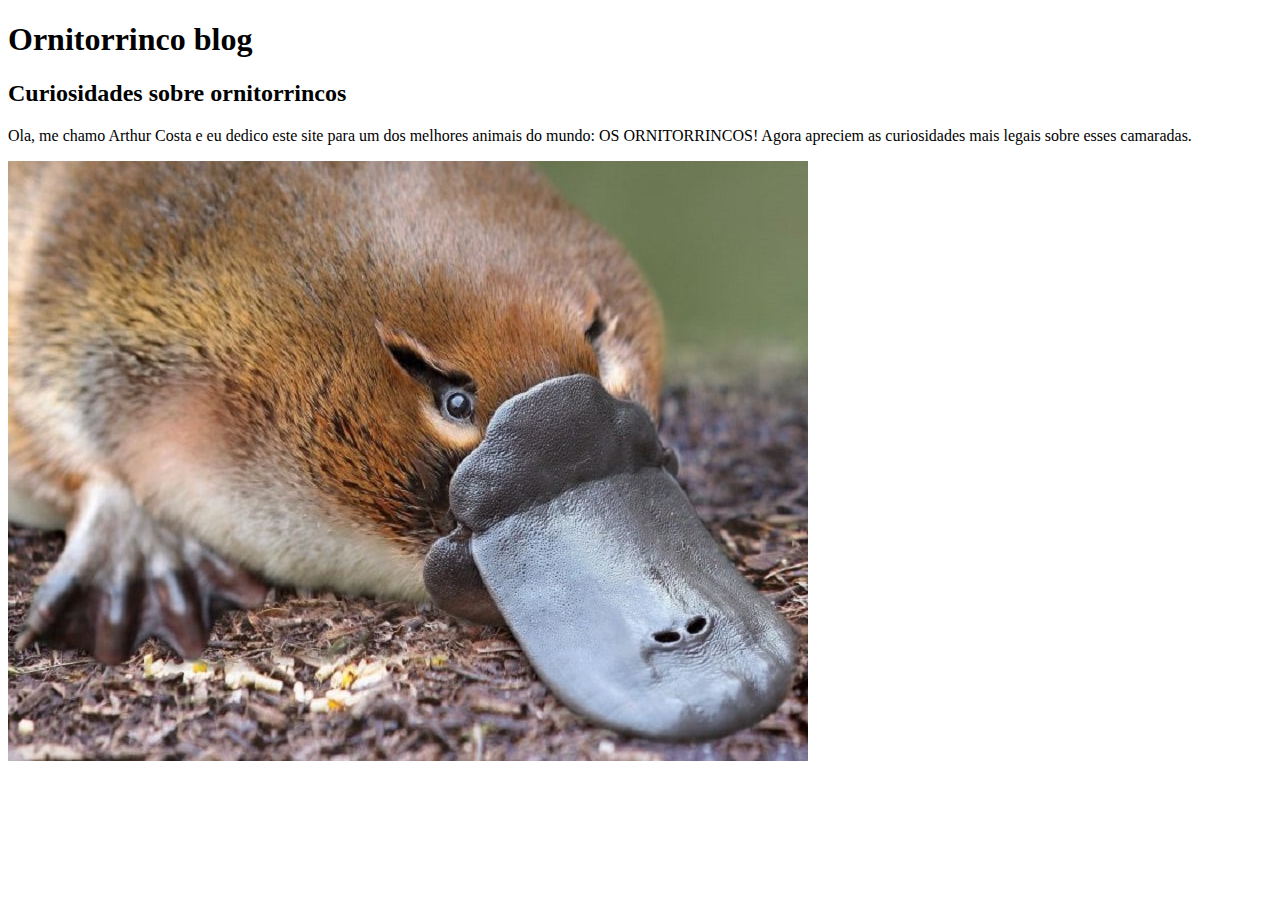
==== Arthur-Costa-Vieira-DS/index.html @ 971150ca "Início do site" ====
<!DOCTYPE html>
<html>
    <head>
        <link href="css/estilo.css" ref="stylesheet">
    </head>
    <body>
        <div class="título">
            <h1>Ornitorrinco blog</h1>
            <h2>Curiosidades sobre ornitorrincos</h2>
        </div>
        <div class="texto">
            <p>Ola, me chamo Arthur Costa e eu dedico este site para um dos melhores animais do mundo: OS ORNITORRINCOS! Agora apreciem as curiosidades mais legais sobre esses camaradas.</p>
            <img src="Ornitorrinco-Patas-e-Bico.jpg" alt="">
        </div>
    </body>
</html>
---- Arthur-Costa-Vieira-DS/css/estilo.css ----
.título{
    text-align:center;
}

body{
    background-color: rgb(128, 255, 212);
}
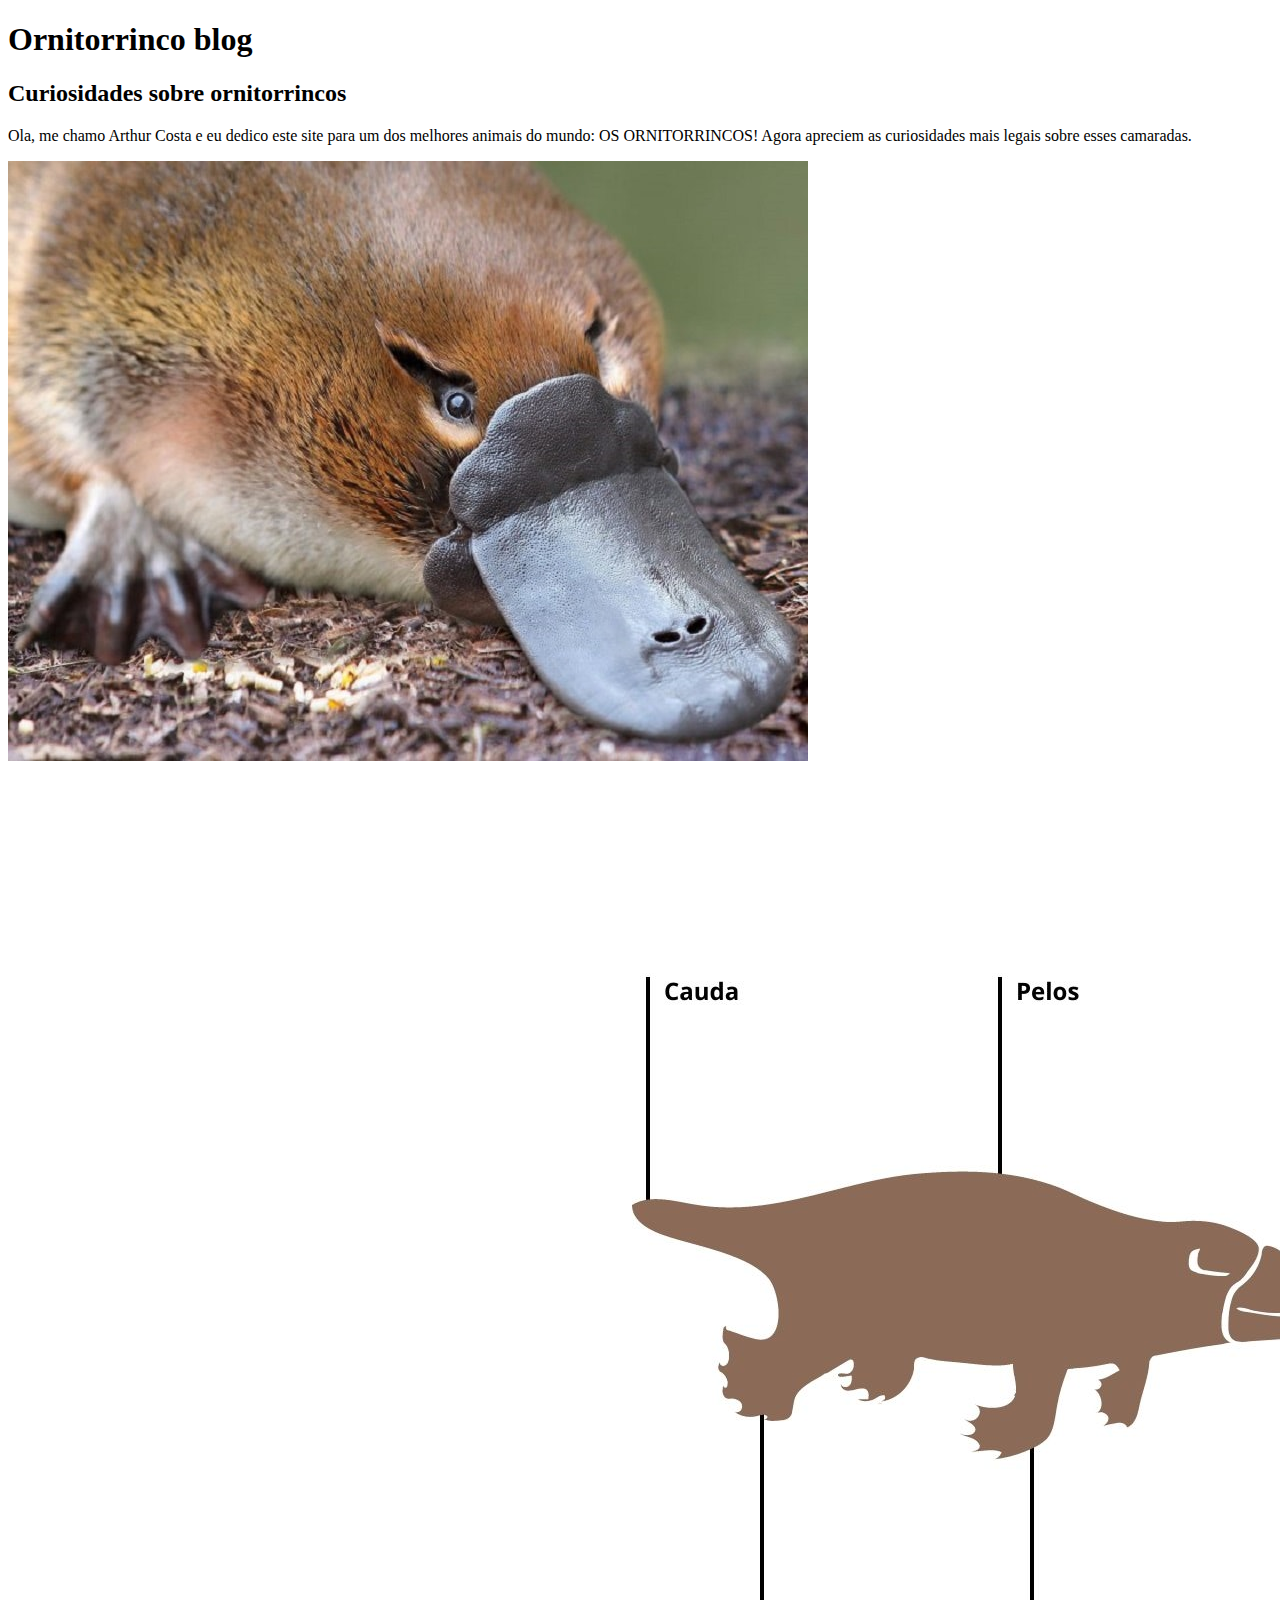
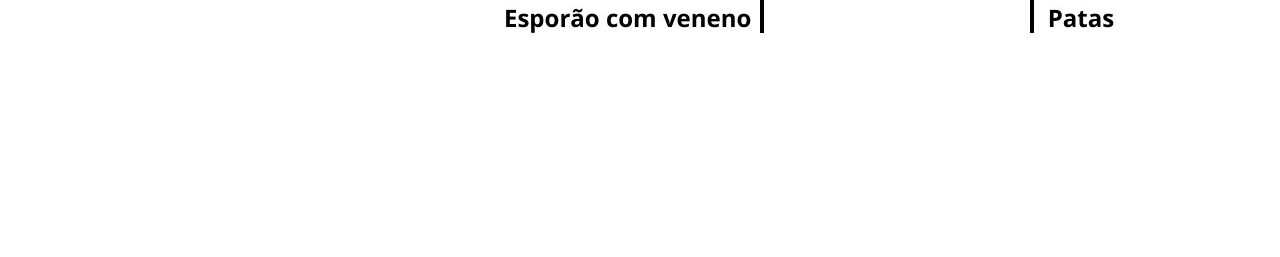
==== commit d189edc2: "Add files via upload" ====
--- a/Arthur-Costa-Vieira-DS/index.html
+++ b/Arthur-Costa-Vieira-DS/index.html
@@ -12,5 +12,9 @@
             <p>Ola, me chamo Arthur Costa e eu dedico este site para um dos melhores animais do mundo: OS ORNITORRINCOS! Agora apreciem as curiosidades mais legais sobre esses camaradas.</p>
             <img src="Ornitorrinco-Patas-e-Bico.jpg" alt="">
         </div>
+        
+        <div class="texto">
+            <img src="Cauda.jpg" alt="">
+        </div>
     </body>
 </html>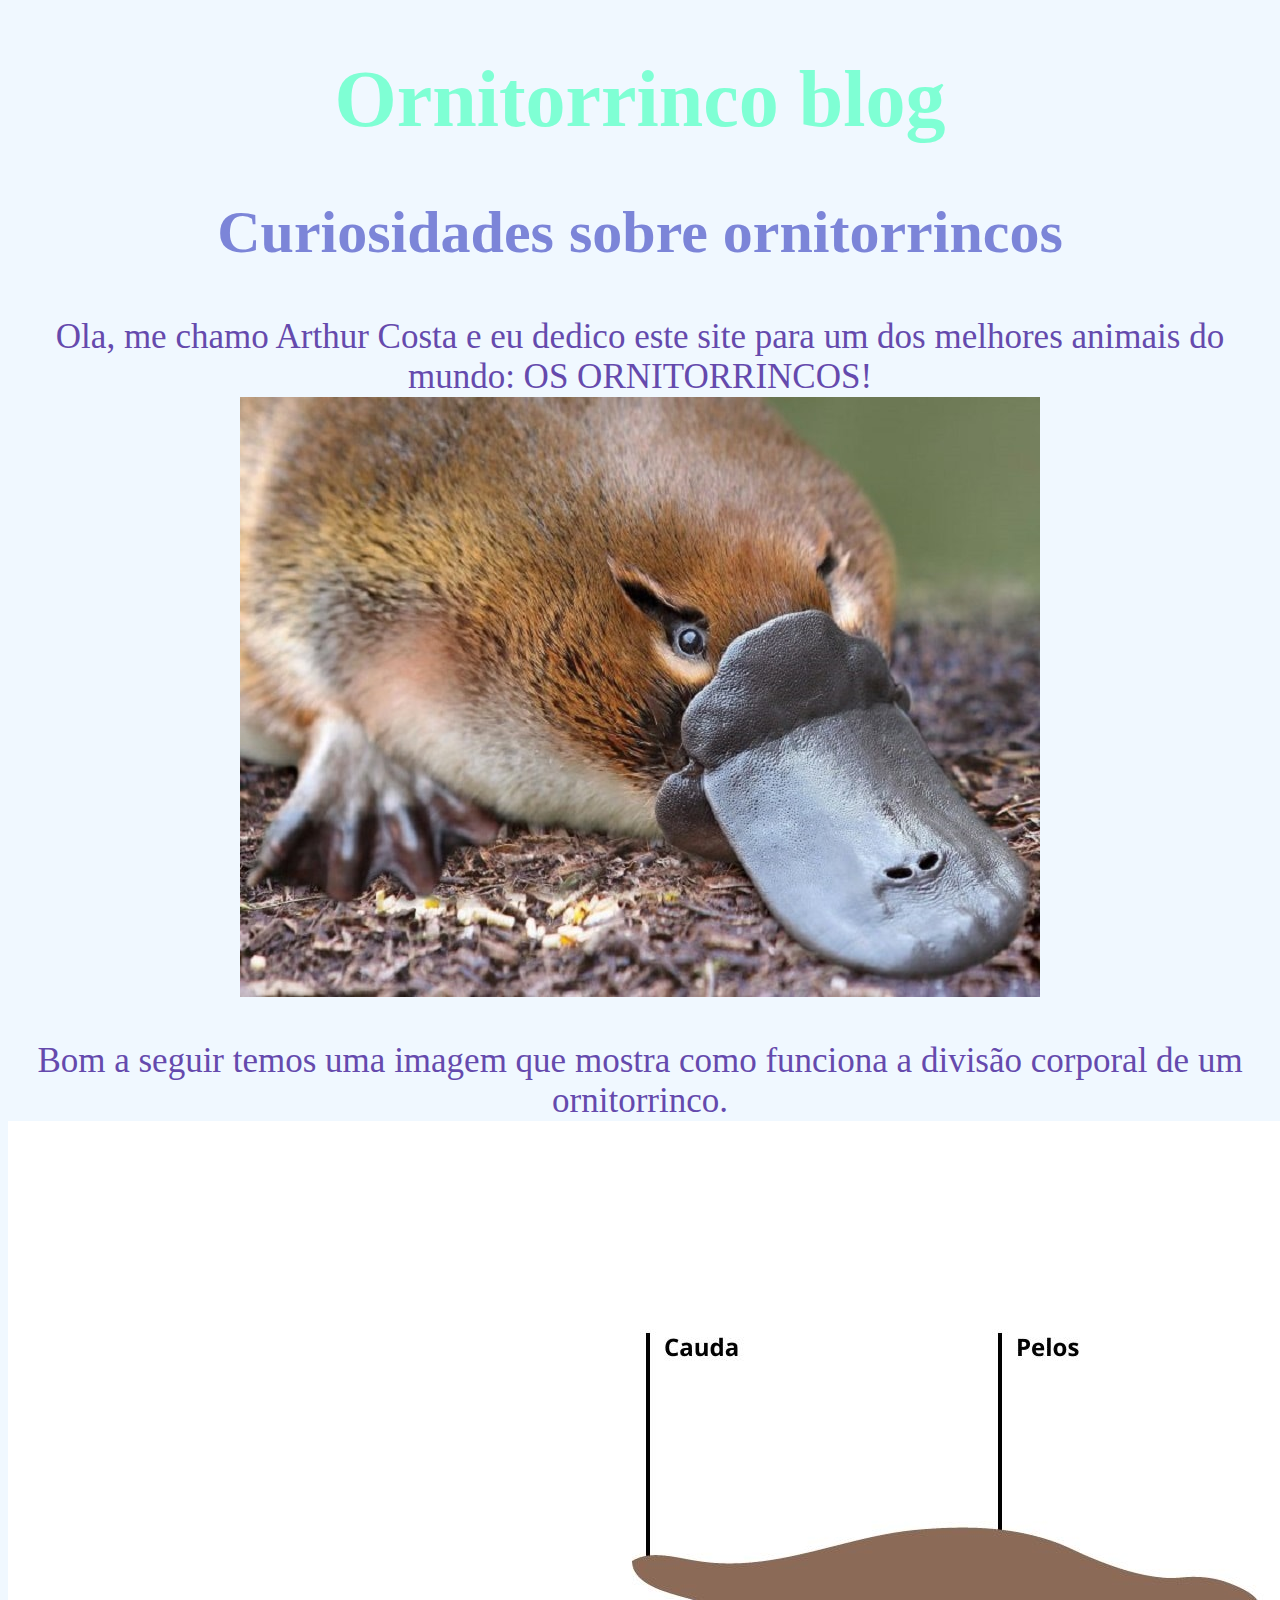
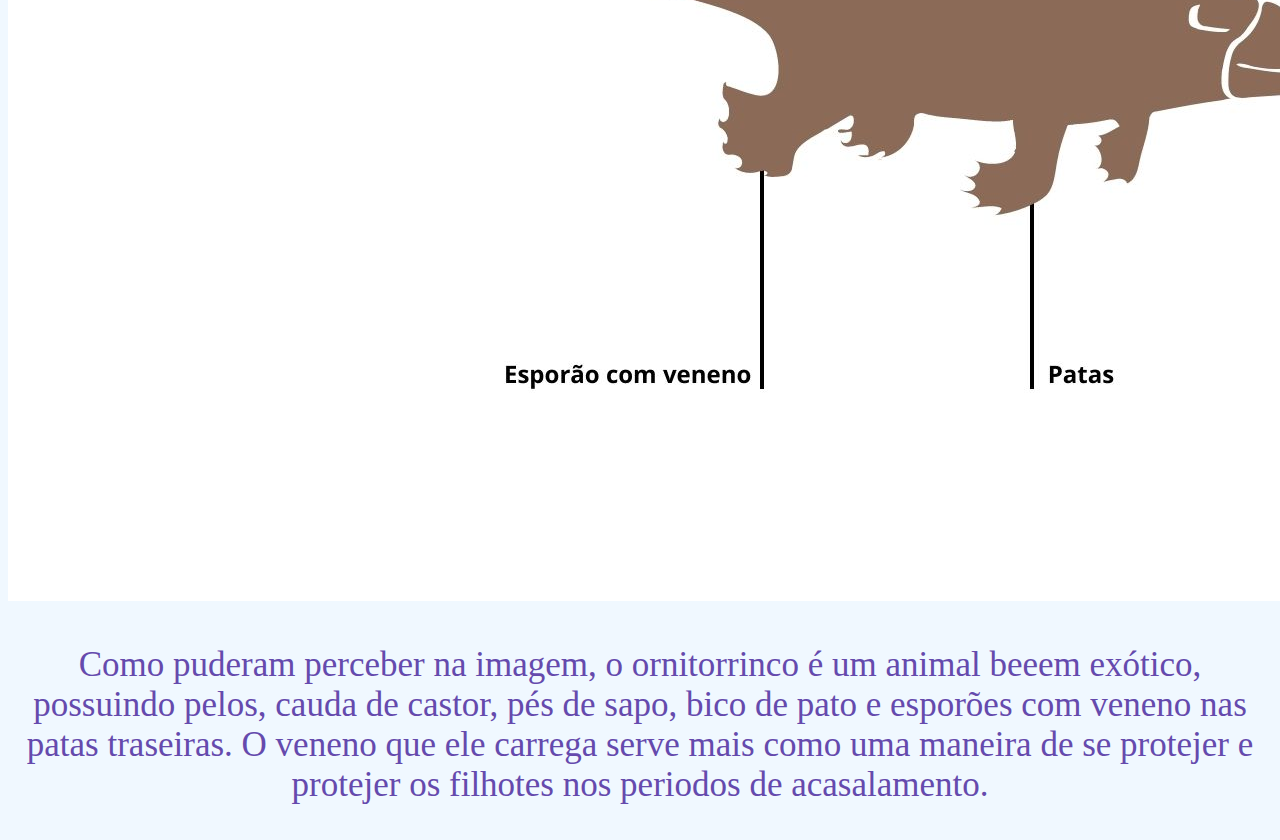
==== commit 7c7572c3: "Add files via upload" ====
--- a/Arthur-Costa-Vieira-DS/index.html
+++ b/Arthur-Costa-Vieira-DS/index.html
@@ -1,20 +1,53 @@
 <!DOCTYPE html>
 <html>
     <head>
+        <title>Arthur Costa Vieira</title>
         <link href="css/estilo.css" ref="stylesheet">
     </head>
+    <style>
+        h1 {
+            color: rgb(127, 255, 212);
+        }
+
+        h2 {
+            color: rgb(124, 133, 216);
+        }
+
+        body {
+            background-color: rgb(240, 248, 255);
+        }
+
+        .título {
+            text-align:center;
+            font-size: 40px;
+        }
+
+        p {
+            text-align:center;
+            font-size: 35px;
+            color: rgb(101, 74, 173);
+        }
+
+    </style>
     <body>
         <div class="título">
             <h1>Ornitorrinco blog</h1>
             <h2>Curiosidades sobre ornitorrincos</h2>
         </div>
+
         <div class="texto">
-            <p>Ola, me chamo Arthur Costa e eu dedico este site para um dos melhores animais do mundo: OS ORNITORRINCOS! Agora apreciem as curiosidades mais legais sobre esses camaradas.</p>
-            <img src="Ornitorrinco-Patas-e-Bico.jpg" alt="">
+            <p>Ola, me chamo Arthur Costa e eu dedico este site para um dos melhores animais do mundo: OS ORNITORRINCOS!
+                <img src="img/Ornitorrinco-Patas-e-Bico.jpg" alt="">
+            </p>
         </div>
         
         <div class="texto">
-            <img src="Cauda.jpg" alt="">
+            <p>Bom a seguir temos uma imagem que mostra como funciona a divisão corporal de um ornitorrinco.<img src="img/Cauda.jpg" alt="">
+            </p>
+        </div>
+
+        <div class="texto">
+            <p>Como puderam perceber na imagem, o ornitorrinco é um animal beeem exótico, possuindo pelos, cauda de castor, pés de sapo, bico de pato e esporões com veneno nas patas traseiras. O veneno que ele carrega serve mais como uma maneira de se protejer e protejer os filhotes nos periodos de acasalamento.</p>
         </div>
     </body>
 </html>--- a/Arthur-Costa-Vieira-DS/css/estilo.css
+++ b/Arthur-Costa-Vieira-DS/css/estilo.css
@@ -1,7 +1,7 @@
-.título{
+.título {
     text-align:center;
 }
 
-body{
+body {
     background-color: rgb(128, 255, 212);
 }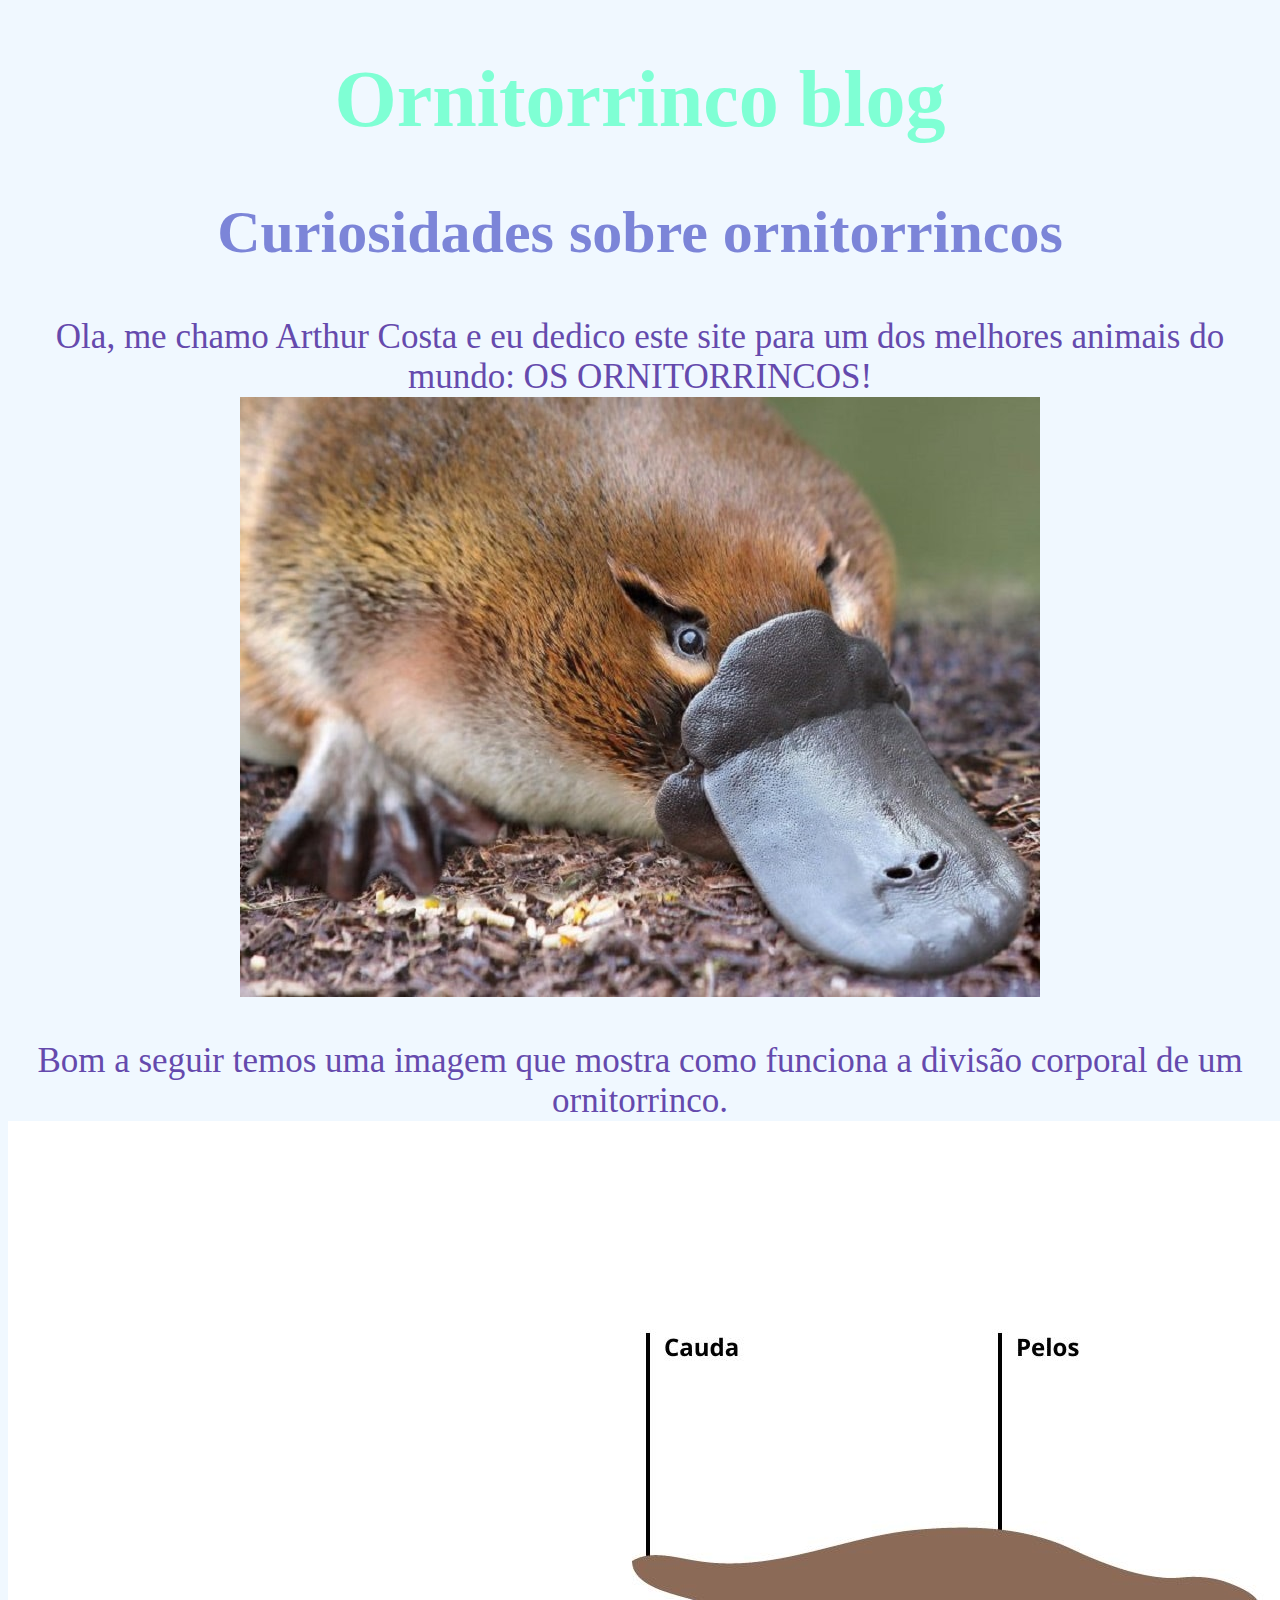
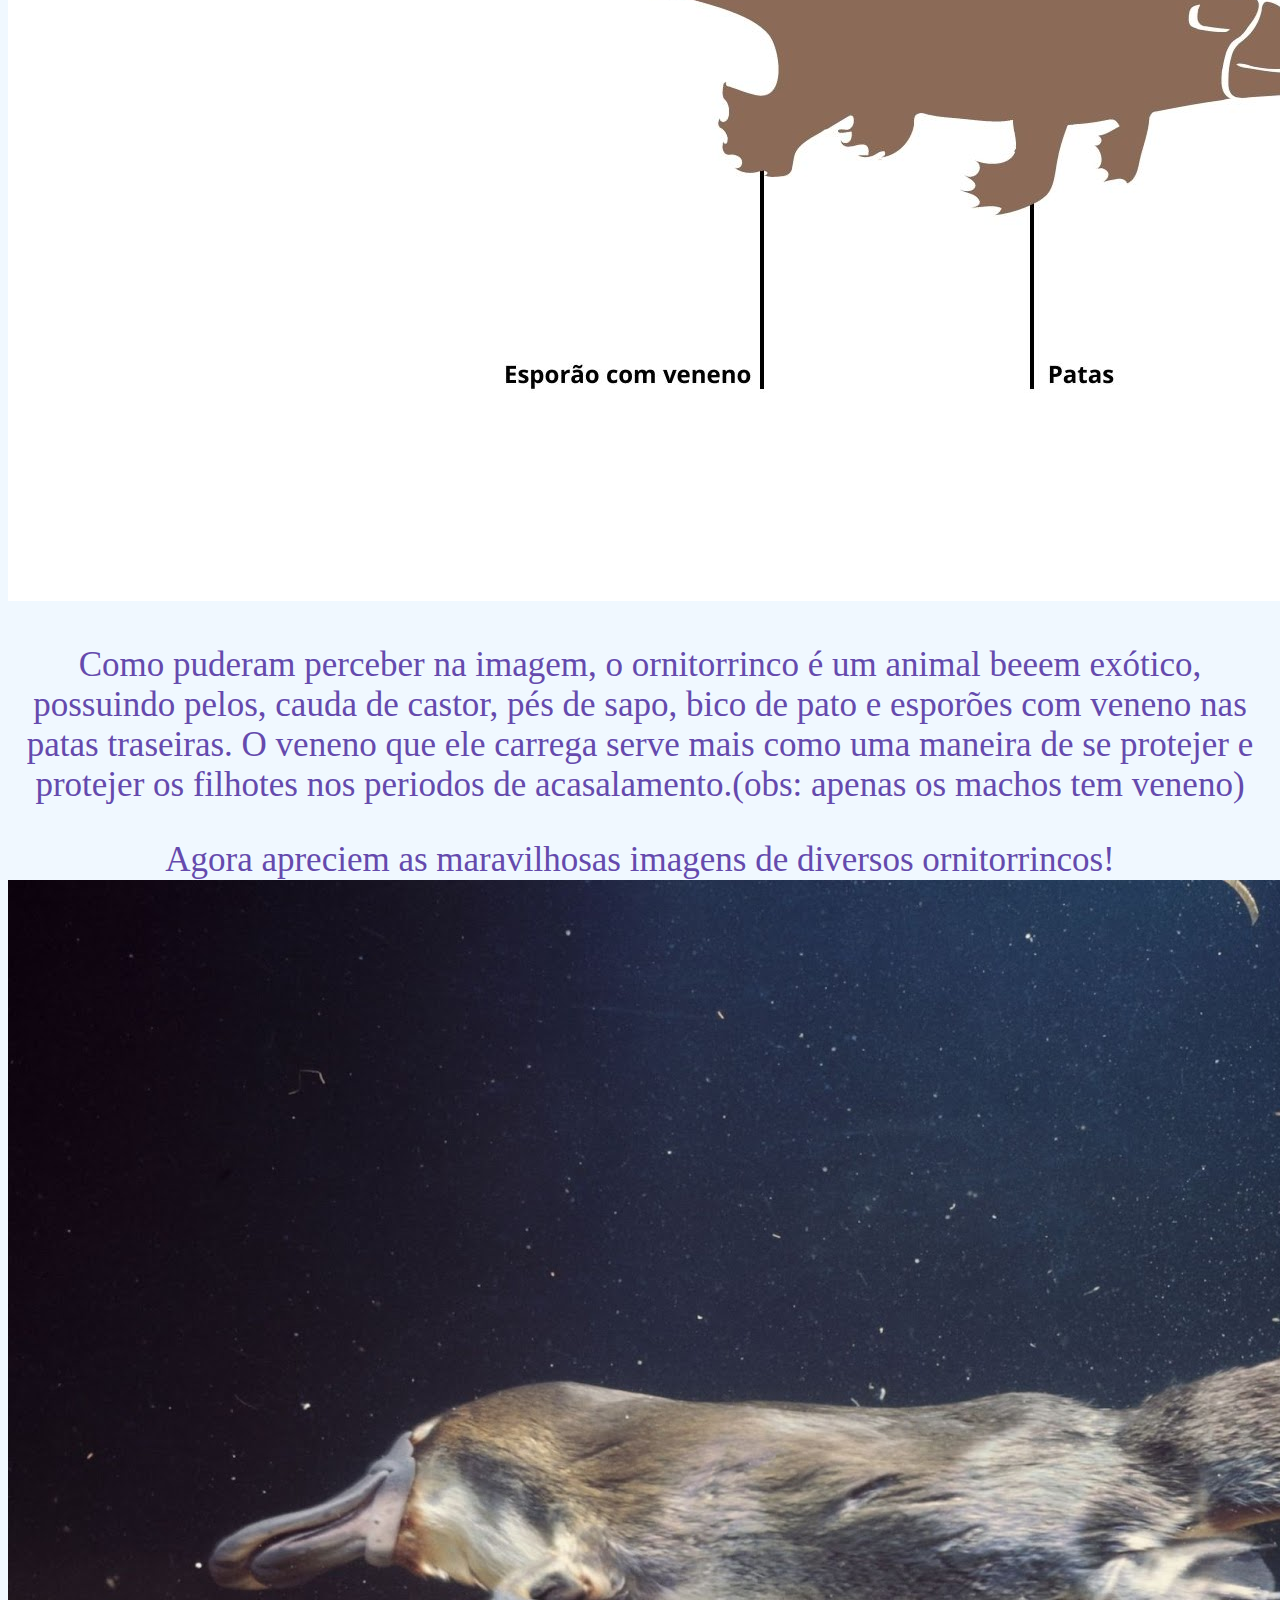
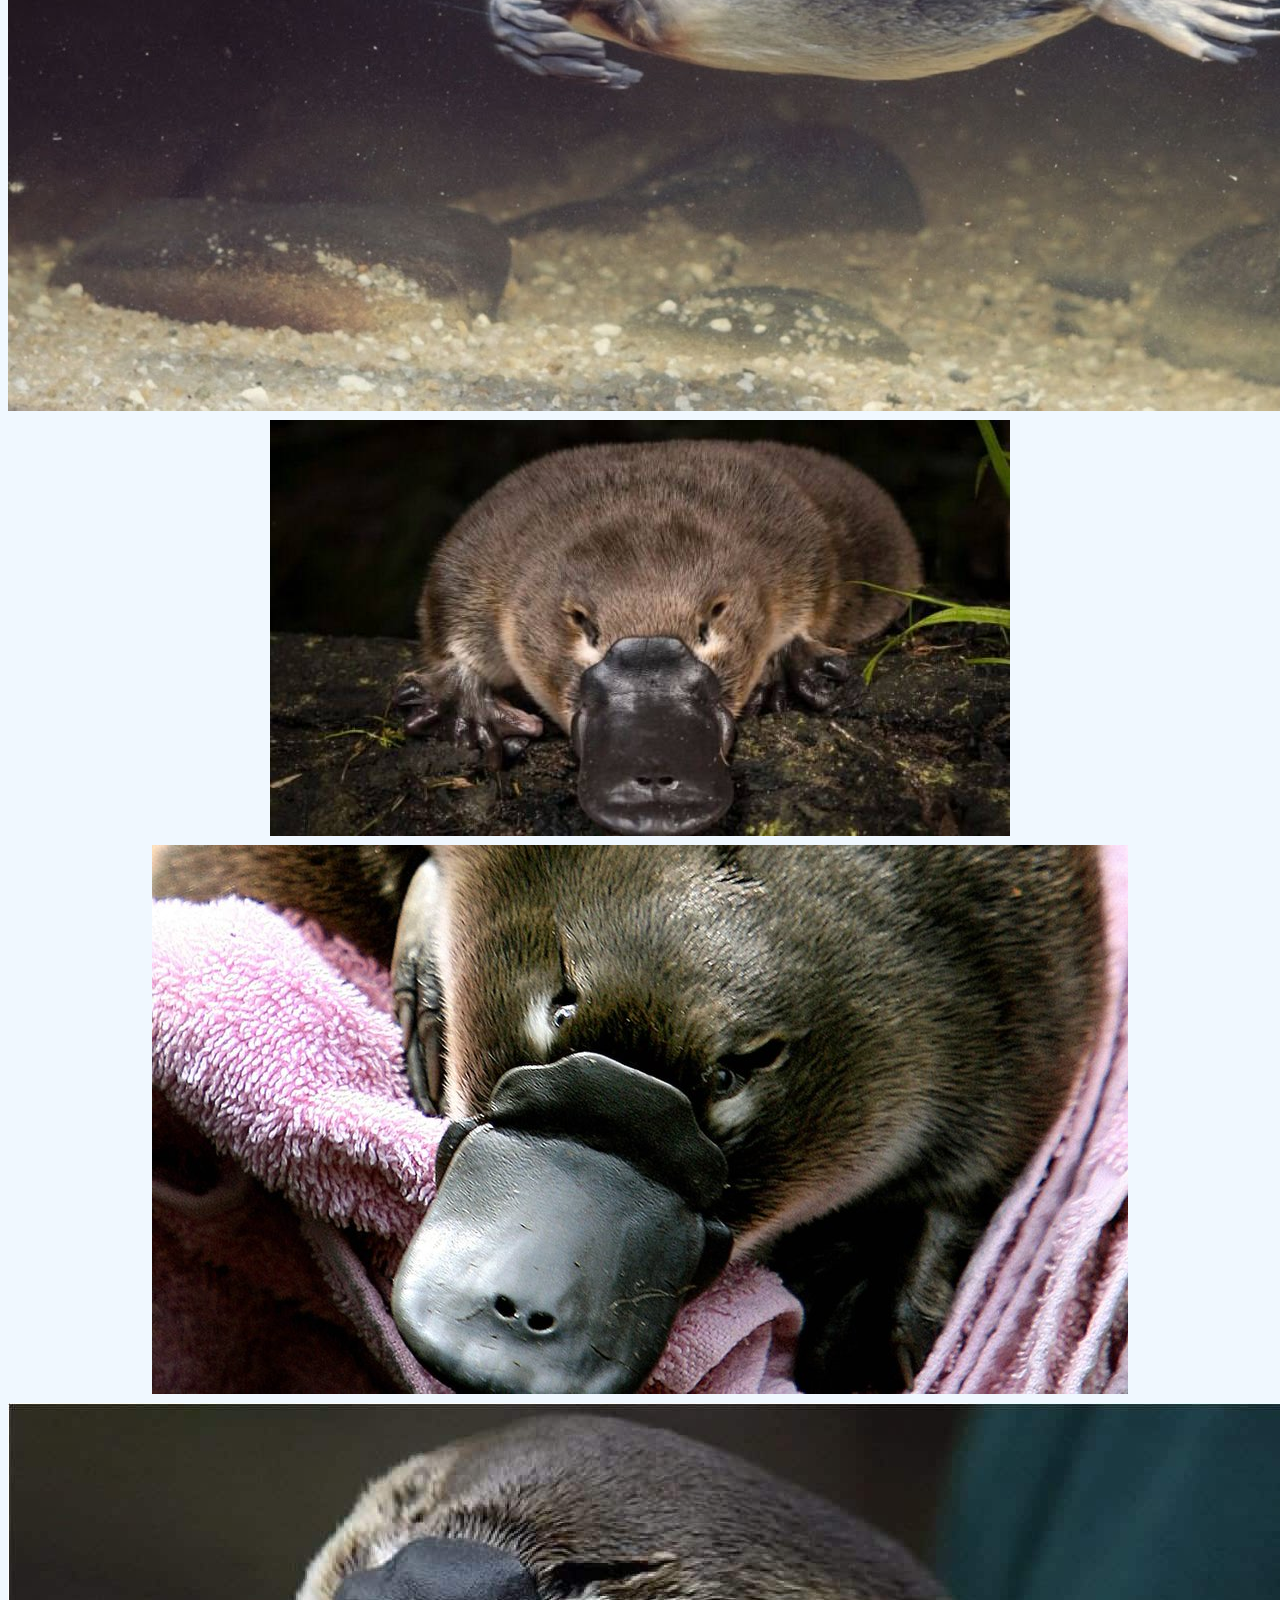
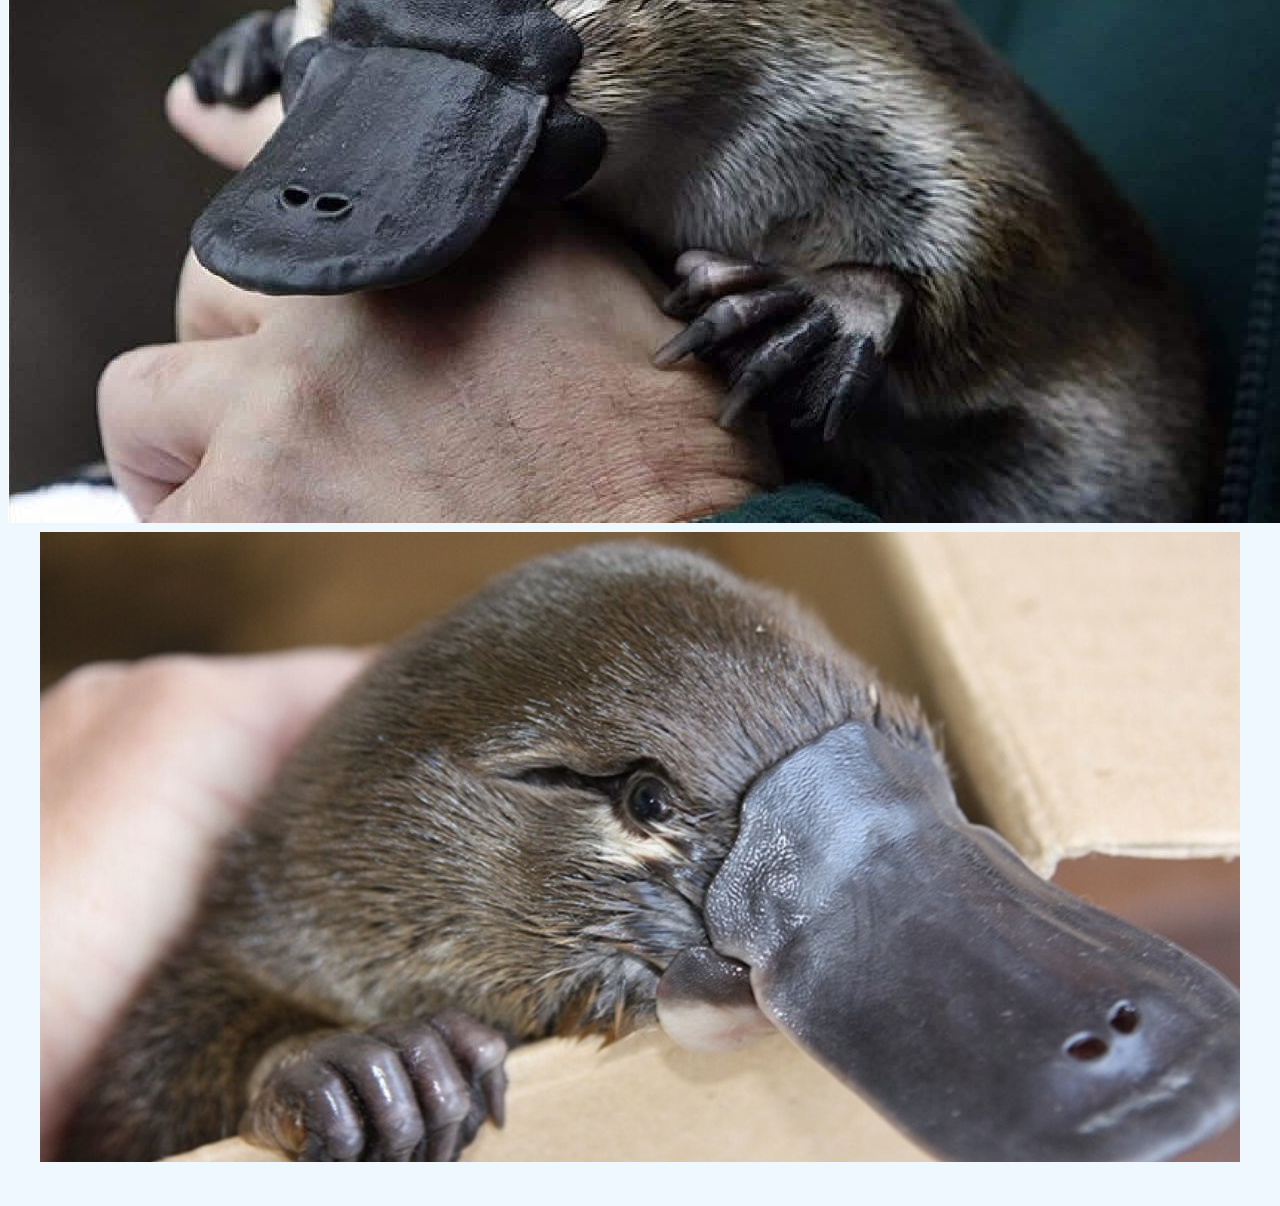
==== commit 1f443224: "Add files via upload" ====
--- a/Arthur-Costa-Vieira-DS/index.html
+++ b/Arthur-Costa-Vieira-DS/index.html
@@ -42,12 +42,23 @@
         </div>
         
         <div class="texto">
-            <p>Bom a seguir temos uma imagem que mostra como funciona a divisão corporal de um ornitorrinco.<img src="img/Cauda.jpg" alt="">
+            <p>Bom a seguir temos uma imagem que mostra como funciona a divisão corporal de um ornitorrinco.
+                <img src="img/Cauda.jpg" alt="">
             </p>
         </div>
 
         <div class="texto">
-            <p>Como puderam perceber na imagem, o ornitorrinco é um animal beeem exótico, possuindo pelos, cauda de castor, pés de sapo, bico de pato e esporões com veneno nas patas traseiras. O veneno que ele carrega serve mais como uma maneira de se protejer e protejer os filhotes nos periodos de acasalamento.</p>
+            <p>Como puderam perceber na imagem, o ornitorrinco é um animal beeem exótico, possuindo pelos, cauda de castor, pés de sapo, bico de pato e esporões com veneno nas patas traseiras. O veneno que ele carrega serve mais como uma maneira de se protejer e protejer os filhotes nos periodos de acasalamento.(obs: apenas os machos tem veneno)</p>
+        </div>
+
+        <div class="texto">
+            <p>Agora apreciem as maravilhosas imagens de diversos ornitorrincos!
+                <img src="img/ornitorrinco 2.jpg" alt="">
+                <img src="img/2btpgyjr85ae87erlnag2gsuc.jpg" alt="">
+                <img src="img/_100452497_ornitorrinco_getty.jpg" alt="">
+                <img src="img/ornitorrinco-principais-caracteristicas-10-curiosidades-17.jpg" alt="">
+                <img src="img/ornitorrincos-caracteristicas-e-curiosidades-og.jpg" alt="">
+            </p>
         </div>
     </body>
 </html>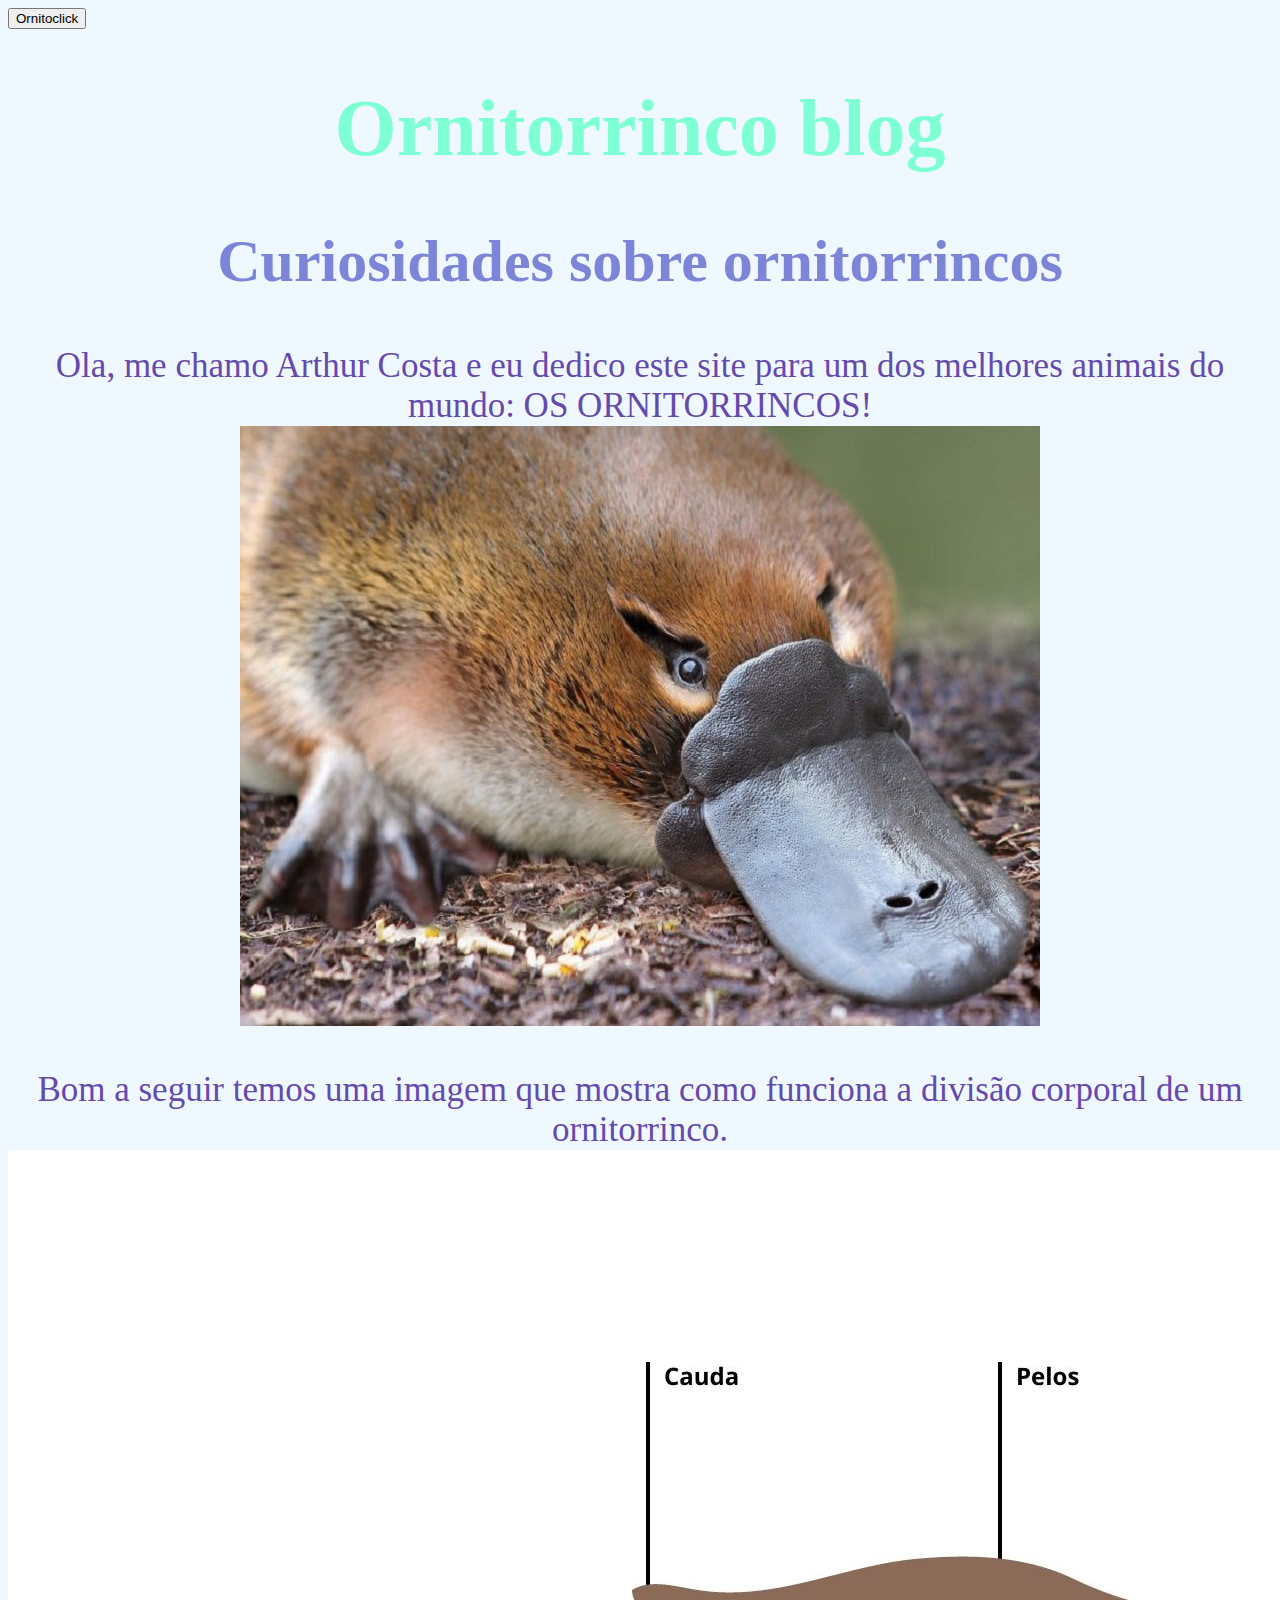
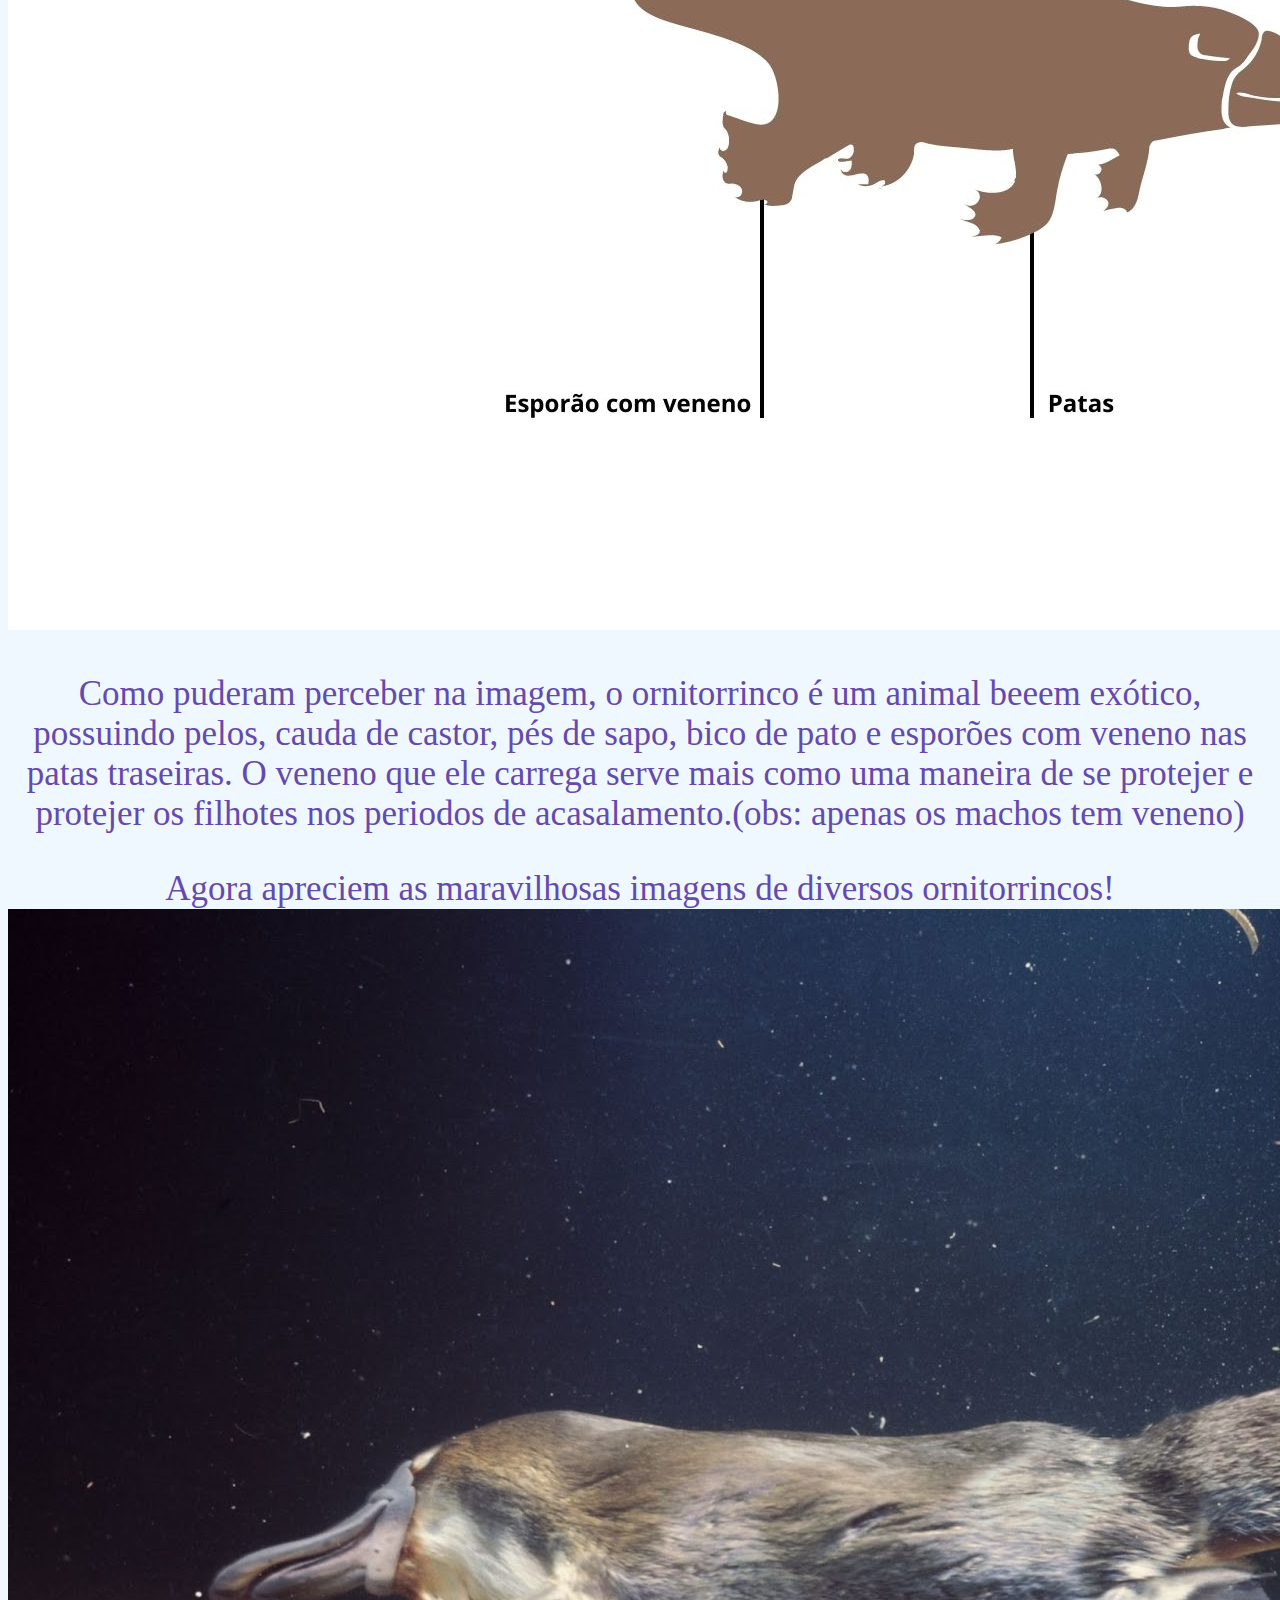
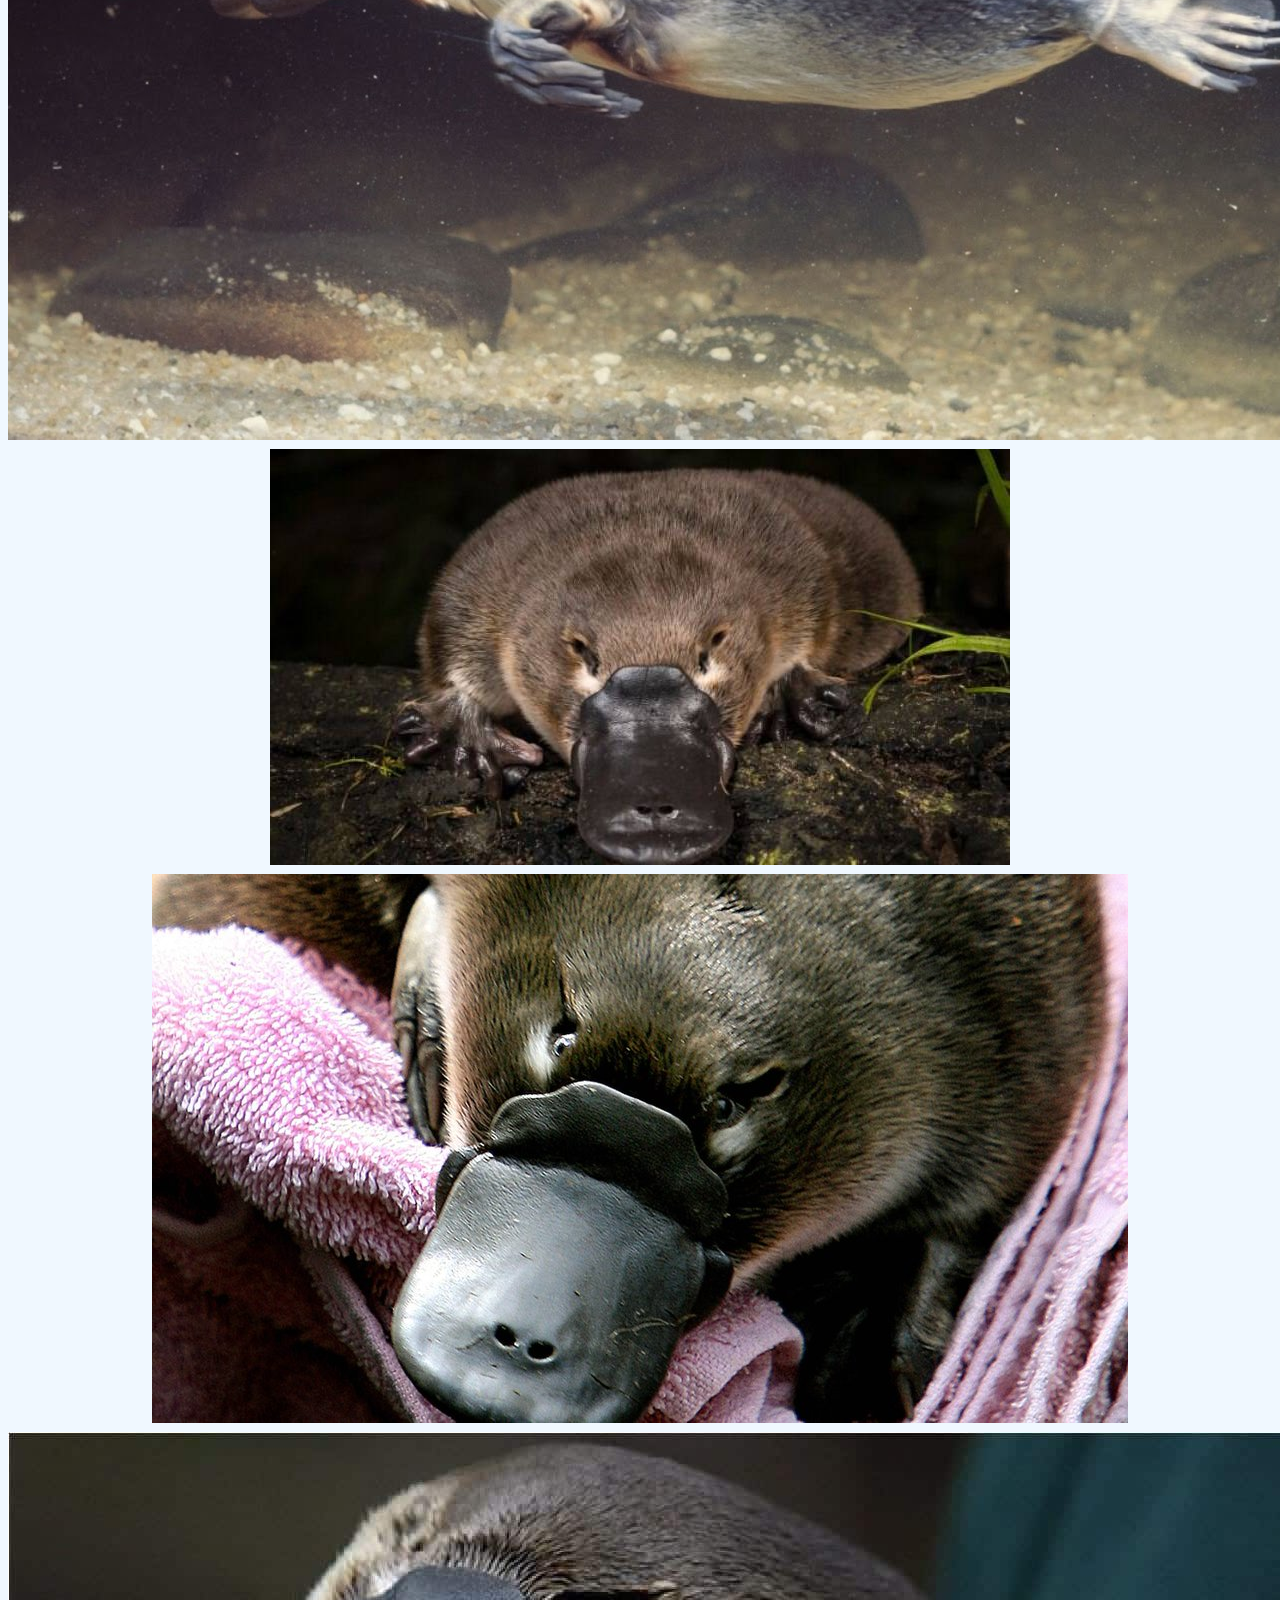
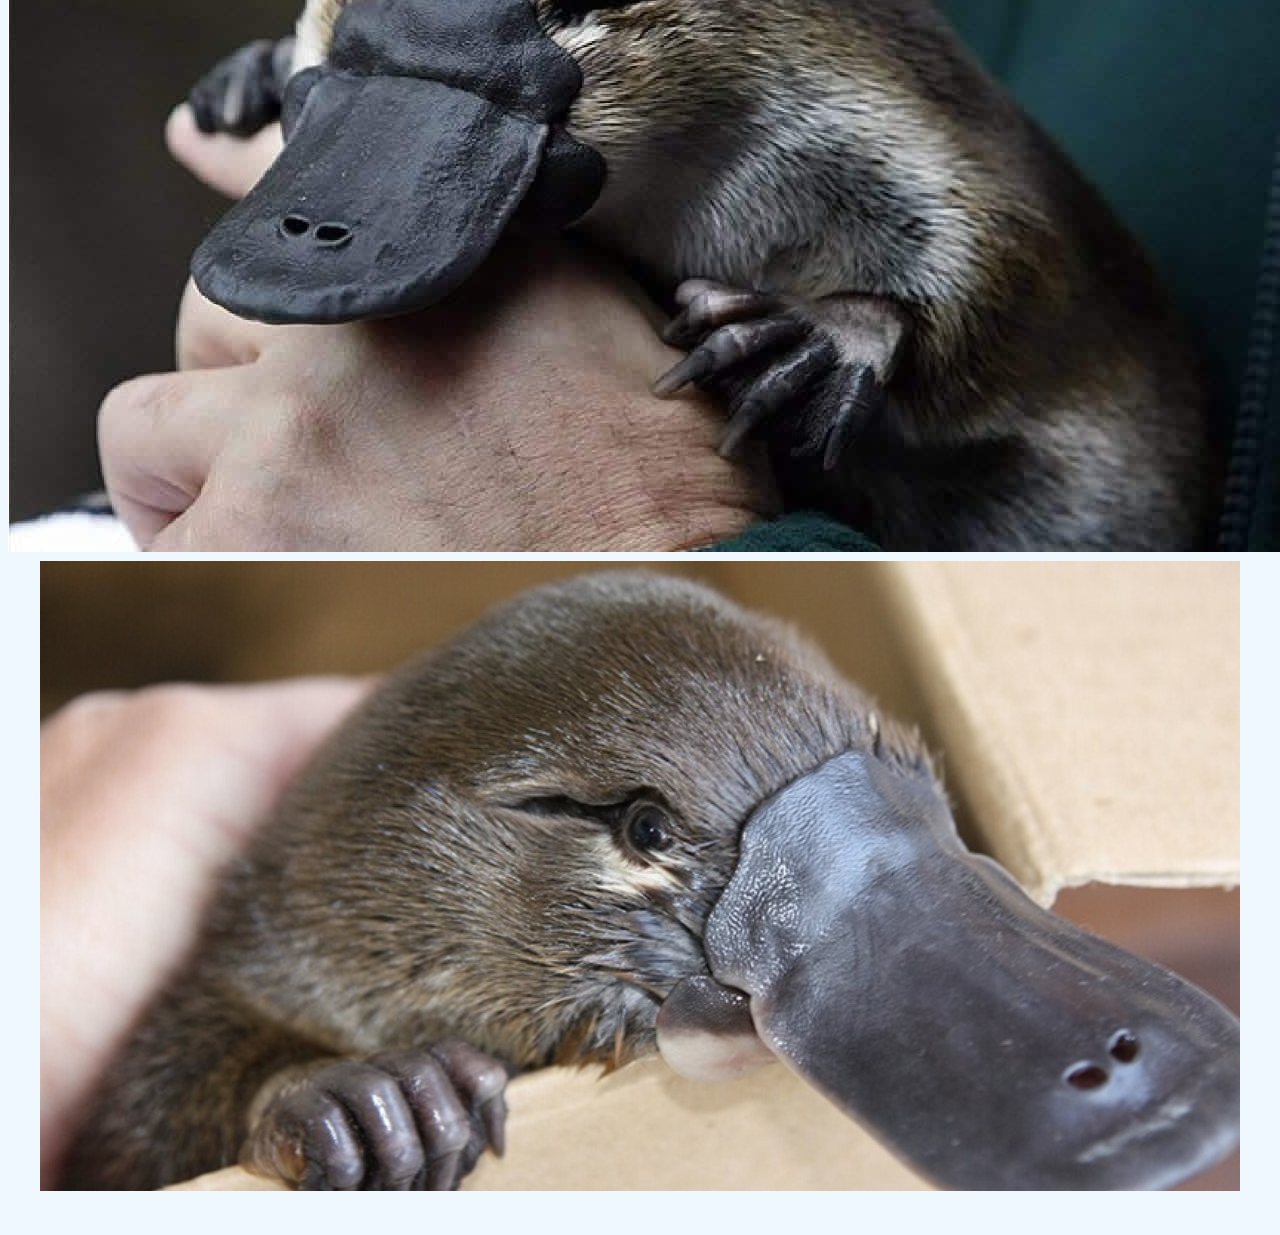
==== commit 06a35fc9: "Add files via upload" ====
--- a/Arthur-Costa-Vieira-DS/index.html
+++ b/Arthur-Costa-Vieira-DS/index.html
@@ -28,10 +28,19 @@
             color: rgb(101, 74, 173);
         }
 
+        .texto-vermelho {
+            color: rgb(255, 156, 217);
+        }
+
+        .texto-amarelo {
+            color: rgb(253, 255, 119);
+        }
+
     </style>
     <body>
+        <button onclick="clickbotao()" id="botao">Ornitoclick</button>
         <div class="título">
-            <h1>Ornitorrinco blog</h1>
+            <h1 id="titulo-texto">Ornitorrinco blog</h1>
             <h2>Curiosidades sobre ornitorrincos</h2>
         </div>
 
@@ -61,4 +70,5 @@
             </p>
         </div>
     </body>
+    <script src="main.js"></script>
 </html>